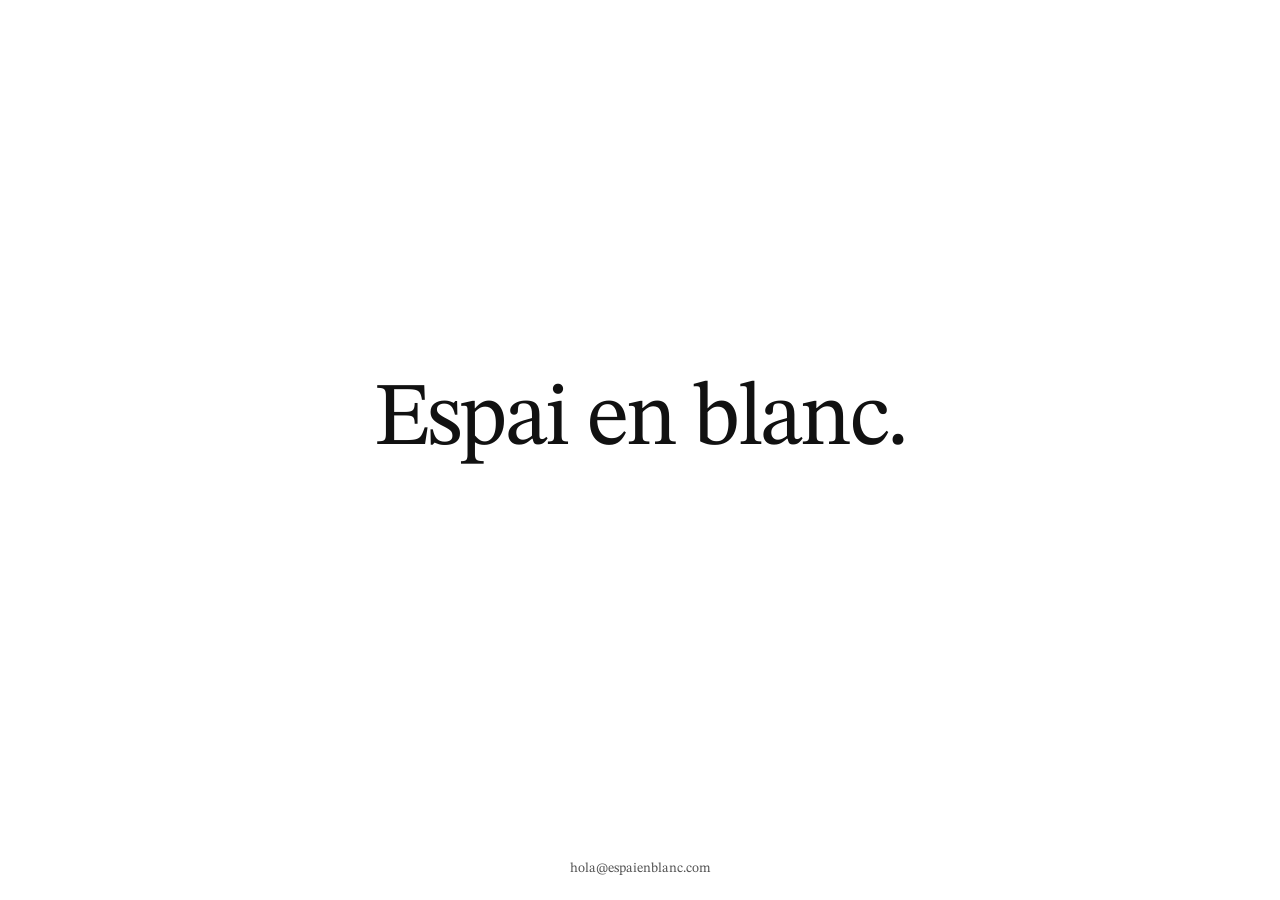
==== index.html @ f5679dbd "Initial landing page" ====
<!doctype html>
<html lang="ca">
  <head>
    <meta charset="UTF-8" />
    <meta name="viewport" content="width=device-width, initial-scale=1.0" />
    <title>Espai en blanc.</title>
    <meta name="description" content="Espai en blanc." />
    <link rel="preconnect" href="https://fonts.googleapis.com" />
    <link rel="preconnect" href="https://fonts.gstatic.com" crossorigin />
    <link
      href="https://fonts.googleapis.com/css2?family=STIX+Two+Text:wght@400;500&display=swap"
      rel="stylesheet"
    />
    <link rel="stylesheet" href="styles.css" />
  </head>
  <body>
    <main class="page" aria-label="Landing page">
      <h1>Espai en blanc.</h1>
    </main>

    <footer class="footer">
      <a href="mailto:hola@espaienblanc.com">hola@espaienblanc.com</a>
    </footer>
  </body>
</html>
---- styles.css ----
:root {
  --background: #ffffff;
  --foreground: #111111;
  --muted: rgba(17, 17, 17, 0.72);
}

* {
  box-sizing: border-box;
}

html,
body {
  margin: 0;
  min-height: 100%;
  background: var(--background);
  color: var(--foreground);
}

body {
  min-height: 100svh;
  font-family: "STIX Two Text", Georgia, serif;
  display: flex;
  flex-direction: column;
}

.page {
  flex: 1;
  display: grid;
  place-items: center;
  padding: 2rem;
}

h1 {
  margin: 0;
  font-size: clamp(2.8rem, 7vw, 6rem);
  line-height: 1;
  font-weight: 400;
  letter-spacing: -0.03em;
  text-align: center;
}

.footer {
  display: flex;
  justify-content: center;
  padding: 1.25rem 1.5rem 1.5rem;
}

.footer a {
  color: var(--muted);
  text-decoration: none;
  font-size: 0.85rem;
  line-height: 1;
}

.footer a:hover,
.footer a:focus-visible {
  color: var(--foreground);
}
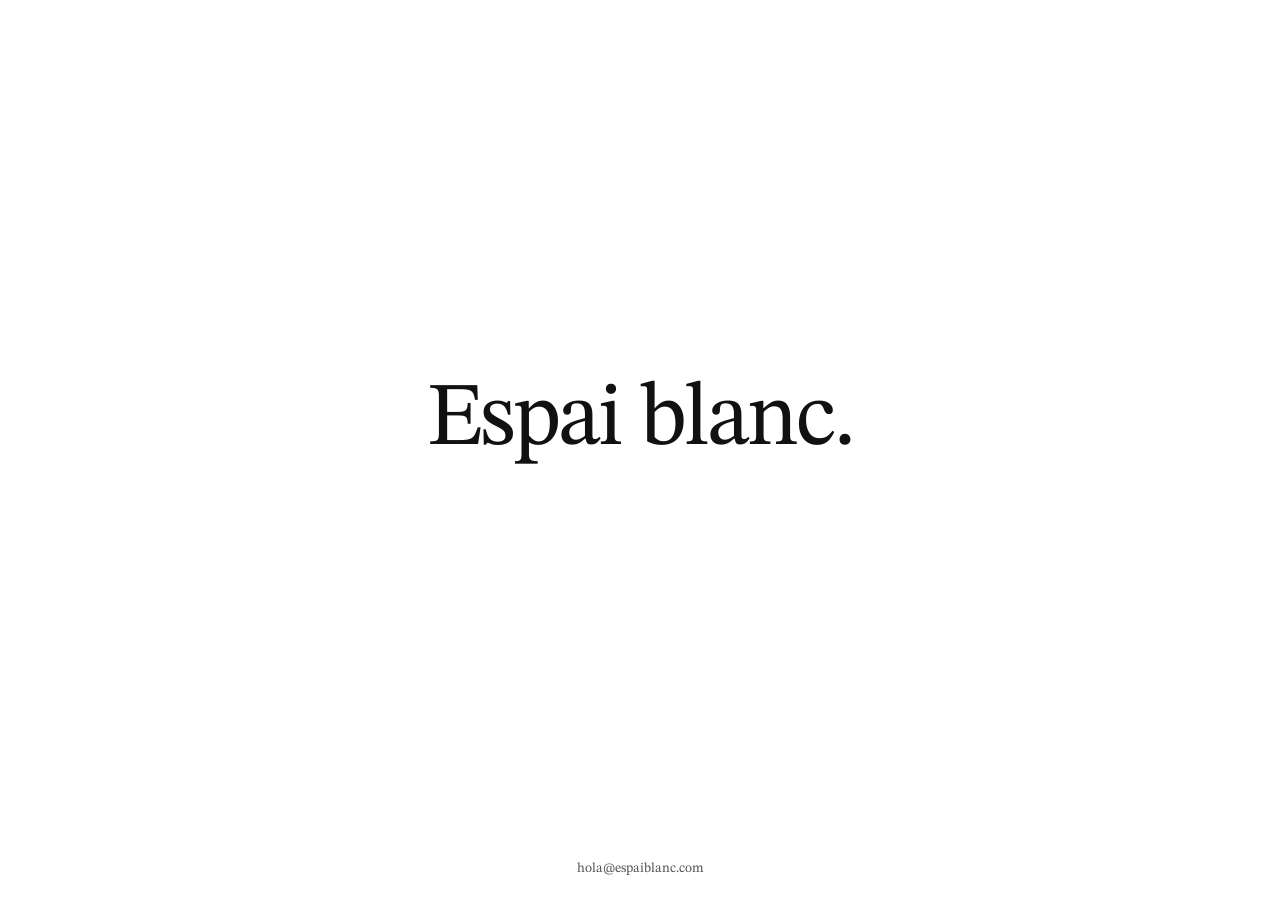
==== commit 4b2d2191: "Update site copy and footer email for espaiblanc" ====
--- a/index.html
+++ b/index.html
@@ -3,8 +3,8 @@
   <head>
     <meta charset="UTF-8" />
     <meta name="viewport" content="width=device-width, initial-scale=1.0" />
-    <title>Espai en blanc.</title>
-    <meta name="description" content="Espai en blanc." />
+    <title>Espai blanc.</title>
+    <meta name="description" content="Espai blanc." />
     <link rel="preconnect" href="https://fonts.googleapis.com" />
     <link rel="preconnect" href="https://fonts.gstatic.com" crossorigin />
     <link
@@ -15,11 +15,11 @@
   </head>
   <body>
     <main class="page" aria-label="Landing page">
-      <h1>Espai en blanc.</h1>
+      <h1>Espai blanc.</h1>
     </main>
 
     <footer class="footer">
-      <a href="mailto:hola@espaienblanc.com">hola@espaienblanc.com</a>
+      <a href="mailto:hola@espaiblanc.com">hola@espaiblanc.com</a>
     </footer>
   </body>
 </html>
